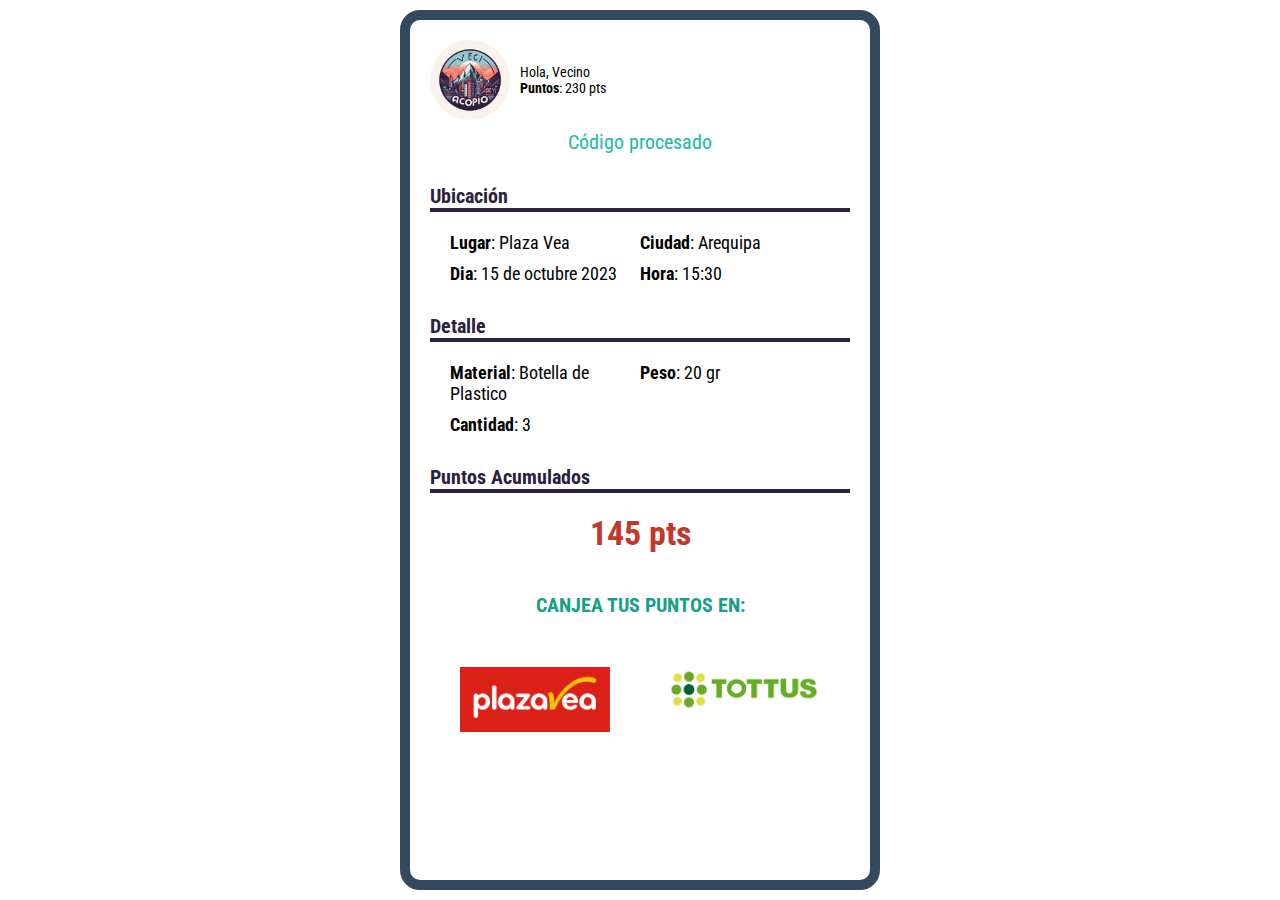
==== code.html @ 50d80a19 "1ro" ====
<!DOCTYPE html>
<html lang="es">
  <head>
    <meta charset="UTF-8" />
    <meta name="viewport" content="width=device-width, initial-scale=1.0" />
    <title>Veci Acopio</title>
    <link rel="preconnect" href="https://fonts.googleapis.com" />
    <link rel="preconnect" href="https://fonts.gstatic.com" crossorigin />
    <link
      href="https://fonts.googleapis.com/css2?family=Roboto+Condensed:wght@400;700&display=swap"
      rel="stylesheet"
    />
    <link rel="stylesheet" href="https://cdnjs.cloudflare.com/ajax/libs/font-awesome/6.4.2/css/all.min.css" integrity="sha512-z3gLpd7yknf1YoNbCzqRKc4qyor8gaKU1qmn+CShxbuBusANI9QpRohGBreCFkKxLhei6S9CQXFEbbKuqLg0DA==" crossorigin="anonymous" referrerpolicy="no-referrer" />
    <link rel="stylesheet" href="css/estilos.css" />
  </head>
  <body>
    <section class="code">
        <div class="code__top">
            <div class="code__top__left">
                <div class="code__top__left__imgBox">
                    <img src="img/veci_acopio.png" alt="">
                </div>
                <span class="code__top__left__saludo">
                    Hola, Vecino
                    <br>
                    <strong>Puntos</strong>: 230 pts
                </span>
            </div>
            <div class="code__top__right">
                <a href="./" class="code__top__right__return"><i class="fa-regular fa-circle-left"></i></a>
            </div>
        </div>
        <div class="code__mensaje">
            Código procesado
        </div>
        <div class="code__detalle">
            <h2 class="code__detalle__titulo">Ubicación</h2>
            <div class="code__detalle__box">
                <div class="code__detalle__box__col">
                    <div class="code__detalle__box__col__group">
                        <span>Lugar</span>: Plaza Vea
                    </div>
                    <div class="code__detalle__box__col__group">
                        <span>Dia</span>: 15 de octubre 2023
                    </div>
                </div>
                <div class="code__detalle__box__col">
                    <div class="code__detalle__box__col__group">
                        <span>Ciudad</span>: Arequipa
                    </div>
                    <div class="code__detalle__box__col__group">
                        <span>Hora</span>: 15:30
                    </div>
                </div>
            </div>
            <h2 class="code__detalle__titulo">Detalle</h2>
            <div class="code__detalle__box">
                <div class="code__detalle__box__col">
                    <div class="code__detalle__box__col__group">
                        <span>Material</span>: Botella de Plastico
                    </div>
                    <div class="code__detalle__box__col__group">
                        <span>Cantidad</span>: 3
                    </div>
                </div>
                <div class="code__detalle__box__col">
                    <div class="code__detalle__box__col__group">
                        <span>Peso</span>: 20 gr
                    </div>
                </div>
            </div>
            <h2 class="code__detalle__titulo">Puntos Acumulados</h2>
            <div class="code__detalle__puntos">
                145 pts
            </div>
            <h3 class="code__detalle__tituloCanje">
                Canjea tus puntos en:
            </h3>
            <div class="code__detalle__imgBox">
                <div class="code__detalle__imgBox__box">
                    <img src="img/vea.png" alt="">
                </div>
                <div class="code__detalle__imgBox__box">
                    <img src="img/tottus.png" alt="">
                </div>
            </div>
        </div>
    </section>
      
  </body>
</html>
---- css/estilos.css ----
* {
  margin: 0;
  padding: 0;
  box-sizing: border-box;
}

html {
  font-size: 62.5%;
}
@media only screen and (max-width: 36em) {
  html {
    font-size: 50%;
  }
}

a {
  text-decoration: none;
  display: inline-block;
}

ul,
ol {
  list-style: none;
}

body {
  padding: 1rem 0;
}

.main {
  max-width: 48em;
  border: 10px solid #34495e;
  border-radius: 20px;
  height: calc(100vh - 2rem);
  margin-left: auto;
  margin-right: auto;
  display: flex;
  flex-direction: column;
  align-items: center;
  justify-content: center;
}
.main__imgBox {
  width: 25rem;
  height: 25rem;
  border-radius: 50%;
}
.main__imgBox img {
  width: 100%;
  border-radius: 50%;
}
.main__titulo {
  font-family: "Roboto Condensed", sans-serif;
  font-size: 1.8rem;
  text-align: center;
  margin: 2rem 0;
  padding: 0 2rem;
  line-height: 3rem;
}
.main__form {
  display: flex;
  flex-direction: column;
  row-gap: 1.5rem;
}
.main__form input[type=text] {
  outline: 0;
  font-size: 2rem;
  border: 1px solid #8e44ad;
  border-radius: 1rem;
  padding: 1rem;
  font-family: "Roboto Condensed", sans-serif;
}
.main__form input[type=submit] {
  border: none;
  outline: 0;
  font-family: "Roboto Condensed", sans-serif;
  font-size: 1.8rem;
  text-transform: uppercase;
  padding: 1rem;
  font-weight: 700;
  background-color: #2b213c;
  color: white;
  border-radius: 1rem;
}

.code {
  max-width: 48em;
  border: 10px solid #34495e;
  border-radius: 20px;
  height: calc(100vh - 2rem);
  margin-left: auto;
  margin-right: auto;
  padding: 2rem;
}
.code__top {
  display: flex;
  justify-content: space-between;
  align-items: center;
}
.code__top__left {
  display: flex;
  align-items: center;
  column-gap: 1rem;
}
.code__top__left__imgBox {
  width: 8rem;
  height: 8rem;
  border-radius: 50%;
}
.code__top__left__imgBox img {
  width: 100%;
  border-radius: 50%;
}
.code__top__left__saludo {
  font-family: "Roboto Condensed", sans-serif;
  font-size: 1.4rem;
}
.code__top__right a {
  font-size: 2.8rem;
}
.code__mensaje {
  font-size: 2rem;
  color: #1abc9c;
  text-align: center;
  font-family: "Roboto Condensed", sans-serif;
  margin: 1rem 0;
}
.code__detalle {
  margin-top: 3rem;
}
.code__detalle__titulo {
  font-family: "Roboto Condensed", sans-serif;
  font-size: 2rem;
  color: #2b213c;
  border-bottom: 0.4rem solid #2b213c;
}
.code__detalle__box {
  display: flex;
  padding: 2rem;
}
.code__detalle__box__col {
  width: 50%;
}
.code__detalle__box__col__group {
  font-family: "Roboto Condensed", sans-serif;
  margin-bottom: 1rem;
  font-size: 1.8rem;
}
.code__detalle__box__col__group span {
  font-weight: 700;
}
.code__detalle__puntos {
  font-size: 3.4rem;
  font-family: "Roboto Condensed", sans-serif;
  text-align: center;
  padding: 2rem 0;
  color: #c0392b;
  font-weight: 700;
}
.code__detalle__tituloCanje {
  font-size: 2rem;
  font-family: "Roboto Condensed", sans-serif;
  text-transform: uppercase;
  text-align: center;
  padding: 2rem 0;
  color: #16a085;
  font-weight: 700;
}
.code__detalle__imgBox {
  display: flex;
  flex-wrap: wrap;
}
.code__detalle__imgBox__box {
  width: 50%;
  padding: 3rem;
}
.code__detalle__imgBox__box img {
  width: 100%;
}

/*# sourceMappingURL=estilos.css.map */
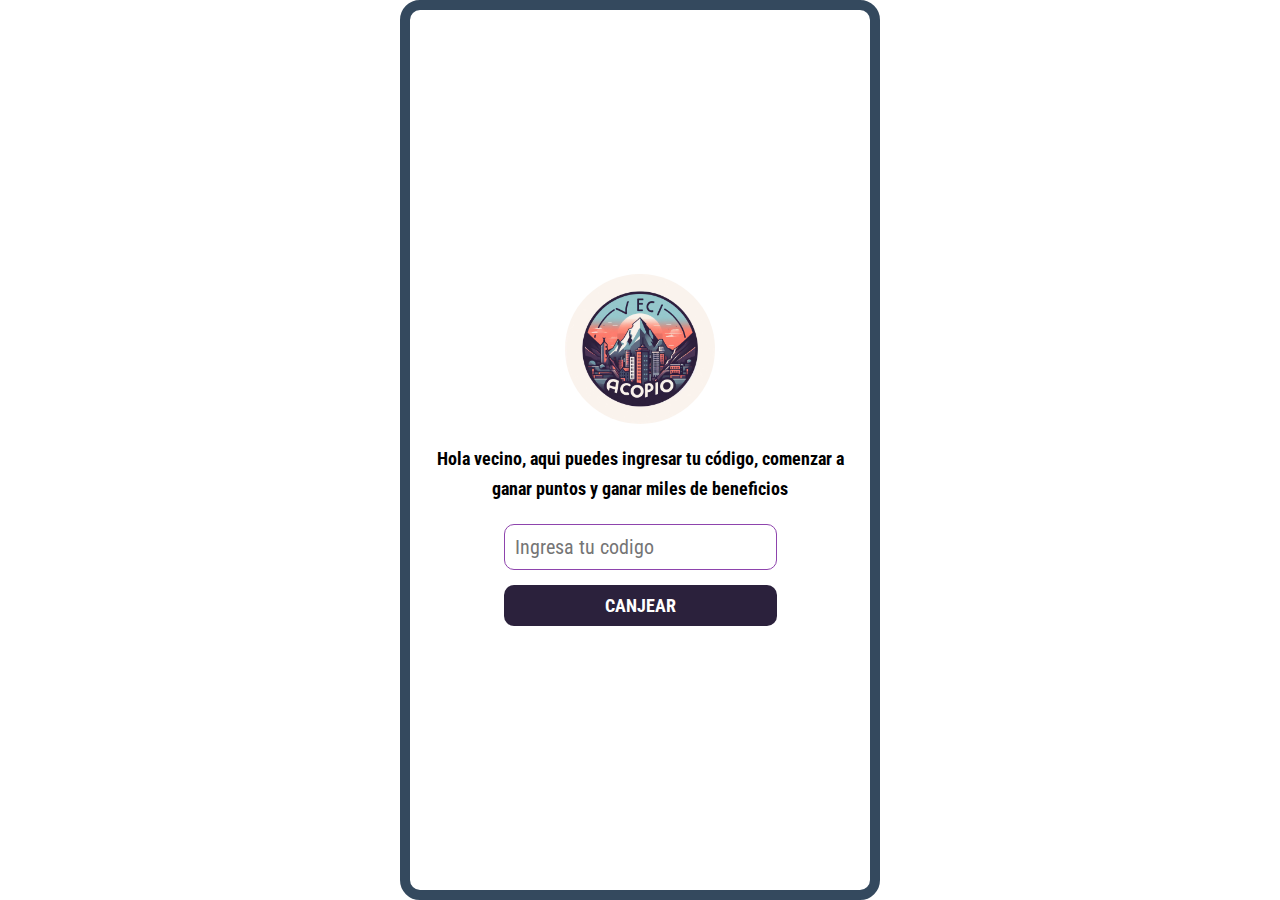
==== commit c3cacd18: "menu" ====
--- a/code.html
+++ b/code.html
@@ -1,91 +1,27 @@
 <!DOCTYPE html>
 <html lang="es">
-  <head>
-    <meta charset="UTF-8" />
-    <meta name="viewport" content="width=device-width, initial-scale=1.0" />
+<head>
+    <meta charset="UTF-8">
+    <meta name="viewport" content="width=device-width, initial-scale=1.0">
     <title>Veci Acopio</title>
-    <link rel="preconnect" href="https://fonts.googleapis.com" />
-    <link rel="preconnect" href="https://fonts.gstatic.com" crossorigin />
-    <link
-      href="https://fonts.googleapis.com/css2?family=Roboto+Condensed:wght@400;700&display=swap"
-      rel="stylesheet"
-    />
-    <link rel="stylesheet" href="https://cdnjs.cloudflare.com/ajax/libs/font-awesome/6.4.2/css/all.min.css" integrity="sha512-z3gLpd7yknf1YoNbCzqRKc4qyor8gaKU1qmn+CShxbuBusANI9QpRohGBreCFkKxLhei6S9CQXFEbbKuqLg0DA==" crossorigin="anonymous" referrerpolicy="no-referrer" />
-    <link rel="stylesheet" href="css/estilos.css" />
-  </head>
-  <body>
-    <section class="code">
-        <div class="code__top">
-            <div class="code__top__left">
-                <div class="code__top__left__imgBox">
-                    <img src="img/veci_acopio.png" alt="">
-                </div>
-                <span class="code__top__left__saludo">
-                    Hola, Vecino
-                    <br>
-                    <strong>Puntos</strong>: 230 pts
-                </span>
-            </div>
-            <div class="code__top__right">
-                <a href="./" class="code__top__right__return"><i class="fa-regular fa-circle-left"></i></a>
-            </div>
+    <link rel="preconnect" href="https://fonts.googleapis.com">
+    <link rel="preconnect" href="https://fonts.gstatic.com" crossorigin>
+    <link href="https://fonts.googleapis.com/css2?family=Roboto+Condensed:wght@400;700&display=swap" rel="stylesheet">
+    <link rel="stylesheet" href="css/estilos.css">
+</head>
+<body>
+    <section class="main">
+        <div class="main__imgBox">
+            <img src="img/veci_acopio.png" alt="">
         </div>
-        <div class="code__mensaje">
-            Código procesado
-        </div>
-        <div class="code__detalle">
-            <h2 class="code__detalle__titulo">Ubicación</h2>
-            <div class="code__detalle__box">
-                <div class="code__detalle__box__col">
-                    <div class="code__detalle__box__col__group">
-                        <span>Lugar</span>: Plaza Vea
-                    </div>
-                    <div class="code__detalle__box__col__group">
-                        <span>Dia</span>: 15 de octubre 2023
-                    </div>
-                </div>
-                <div class="code__detalle__box__col">
-                    <div class="code__detalle__box__col__group">
-                        <span>Ciudad</span>: Arequipa
-                    </div>
-                    <div class="code__detalle__box__col__group">
-                        <span>Hora</span>: 15:30
-                    </div>
-                </div>
-            </div>
-            <h2 class="code__detalle__titulo">Detalle</h2>
-            <div class="code__detalle__box">
-                <div class="code__detalle__box__col">
-                    <div class="code__detalle__box__col__group">
-                        <span>Material</span>: Botella de Plastico
-                    </div>
-                    <div class="code__detalle__box__col__group">
-                        <span>Cantidad</span>: 3
-                    </div>
-                </div>
-                <div class="code__detalle__box__col">
-                    <div class="code__detalle__box__col__group">
-                        <span>Peso</span>: 20 gr
-                    </div>
-                </div>
-            </div>
-            <h2 class="code__detalle__titulo">Puntos Acumulados</h2>
-            <div class="code__detalle__puntos">
-                145 pts
-            </div>
-            <h3 class="code__detalle__tituloCanje">
-                Canjea tus puntos en:
-            </h3>
-            <div class="code__detalle__imgBox">
-                <div class="code__detalle__imgBox__box">
-                    <img src="img/vea.png" alt="">
-                </div>
-                <div class="code__detalle__imgBox__box">
-                    <img src="img/tottus.png" alt="">
-                </div>
-            </div>
-        </div>
+        <h2 class="main__titulo">
+            Hola vecino, aqui puedes ingresar tu código, comenzar a ganar puntos y ganar miles de beneficios
+        </h2>
+        <form class="main__form" method="post" action="code.html">
+            <input type="text" placeholder="Ingresa tu codigo" required>
+            <input type="submit" value="Canjear">
+        </form>
     </section>
-      
-  </body>
-</html>
+    <script src="js/codigo.js"></script>
+</body>
+</html>--- a/css/estilos.css
+++ b/css/estilos.css
@@ -23,15 +23,11 @@
   list-style: none;
 }
 
-body {
-  padding: 1rem 0;
-}
-
 .main {
   max-width: 48em;
   border: 10px solid #34495e;
   border-radius: 20px;
-  height: calc(100vh - 2rem);
+  height: 100vh;
   margin-left: auto;
   margin-right: auto;
   display: flex;
@@ -39,9 +35,26 @@
   align-items: center;
   justify-content: center;
 }
+.main__nav {
+  margin-top: 3rem;
+  display: flex;
+  flex-direction: column;
+  align-items: center;
+  row-gap: 2rem;
+}
+.main__nav__item__link {
+  font-family: "Roboto Condensed", sans-serif;
+  text-transform: uppercase;
+  color: white;
+  font-size: 1.5rem;
+  font-weight: 700;
+  background-color: #34495e;
+  padding: 1rem 2rem;
+  border-radius: 0.5rem;
+}
 .main__imgBox {
-  width: 25rem;
-  height: 25rem;
+  width: 15rem;
+  height: 15rem;
   border-radius: 50%;
 }
 .main__imgBox img {
@@ -86,7 +99,7 @@
   max-width: 48em;
   border: 10px solid #34495e;
   border-radius: 20px;
-  height: calc(100vh - 2rem);
+  height: 100vh;
   margin-left: auto;
   margin-right: auto;
   padding: 2rem;
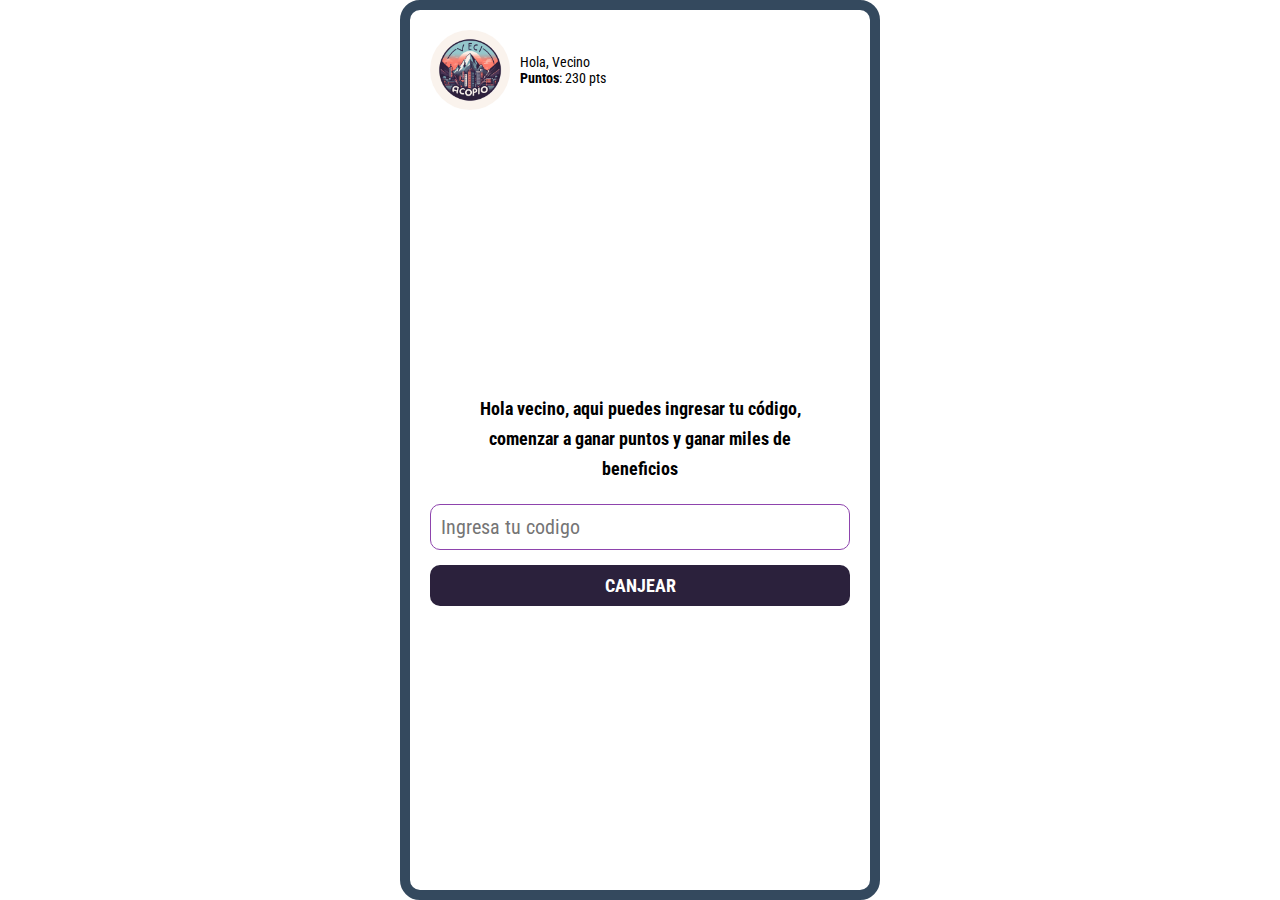
==== commit 3ac37a83: "a2" ====
--- a/code.html
+++ b/code.html
@@ -7,20 +7,39 @@
     <link rel="preconnect" href="https://fonts.googleapis.com">
     <link rel="preconnect" href="https://fonts.gstatic.com" crossorigin>
     <link href="https://fonts.googleapis.com/css2?family=Roboto+Condensed:wght@400;700&display=swap" rel="stylesheet">
+    <link rel="stylesheet" href="https://cdnjs.cloudflare.com/ajax/libs/font-awesome/6.4.2/css/all.min.css" integrity="sha512-z3gLpd7yknf1YoNbCzqRKc4qyor8gaKU1qmn+CShxbuBusANI9QpRohGBreCFkKxLhei6S9CQXFEbbKuqLg0DA==" crossorigin="anonymous" referrerpolicy="no-referrer" />
     <link rel="stylesheet" href="css/estilos.css">
 </head>
 <body>
-    <section class="main">
-        <div class="main__imgBox">
-            <img src="img/veci_acopio.png" alt="">
+    
+    <section class="code">
+        <div class="code__top">
+            <div class="code__top__left">
+                <div class="code__top__left__imgBox">
+                    <img src="img/veci_acopio.png" alt="">
+                </div>
+                <span class="code__top__left__saludo">
+                    Hola, Vecino
+                    <br>
+                    <strong>Puntos</strong>: 230 pts
+                </span>
+            </div>
+            <!-- <div class="code__top__menu">
+                <i class="fa-solid fa-bars"></i>
+            </div> -->
+            <div class="code__top__right">
+                <a href="./" class="code__top__right__return"><i class="fa-regular fa-circle-left"></i></a>
+            </div>
         </div>
-        <h2 class="main__titulo">
-            Hola vecino, aqui puedes ingresar tu código, comenzar a ganar puntos y ganar miles de beneficios
-        </h2>
-        <form class="main__form" method="post" action="code.html">
-            <input type="text" placeholder="Ingresa tu codigo" required>
-            <input type="submit" value="Canjear">
-        </form>
+        <div class="code__main">
+            <h2 class="code__titulo">
+                Hola vecino, aqui puedes ingresar tu código, comenzar a ganar puntos y ganar miles de beneficios
+            </h2>
+            <form class="code__form" method="post" action="code.html">
+                <input type="text" placeholder="Ingresa tu codigo" required>
+                <input type="submit" value="Canjear">
+            </form>
+        </div>
     </section>
     <script src="js/codigo.js"></script>
 </body>
--- a/css/estilos.css
+++ b/css/estilos.css
@@ -53,8 +53,8 @@
   border-radius: 0.5rem;
 }
 .main__imgBox {
-  width: 15rem;
-  height: 15rem;
+  width: 18rem;
+  height: 18rem;
   border-radius: 50%;
 }
 .main__imgBox img {
@@ -104,6 +104,45 @@
   margin-right: auto;
   padding: 2rem;
 }
+.code__main {
+  height: calc(100% - 8rem);
+  display: flex;
+  flex-direction: column;
+  justify-content: center;
+}
+.code__titulo {
+  font-family: "Roboto Condensed", sans-serif;
+  font-size: 1.8rem;
+  text-align: center;
+  margin: 2rem 0;
+  padding: 0 2rem;
+  line-height: 3rem;
+}
+.code__form {
+  display: flex;
+  flex-direction: column;
+  row-gap: 1.5rem;
+}
+.code__form input[type=text] {
+  outline: 0;
+  font-size: 2rem;
+  border: 1px solid #8e44ad;
+  border-radius: 1rem;
+  padding: 1rem;
+  font-family: "Roboto Condensed", sans-serif;
+}
+.code__form input[type=submit] {
+  border: none;
+  outline: 0;
+  font-family: "Roboto Condensed", sans-serif;
+  font-size: 1.8rem;
+  text-transform: uppercase;
+  padding: 1rem;
+  font-weight: 700;
+  background-color: #2b213c;
+  color: white;
+  border-radius: 1rem;
+}
 .code__top {
   display: flex;
   justify-content: space-between;
